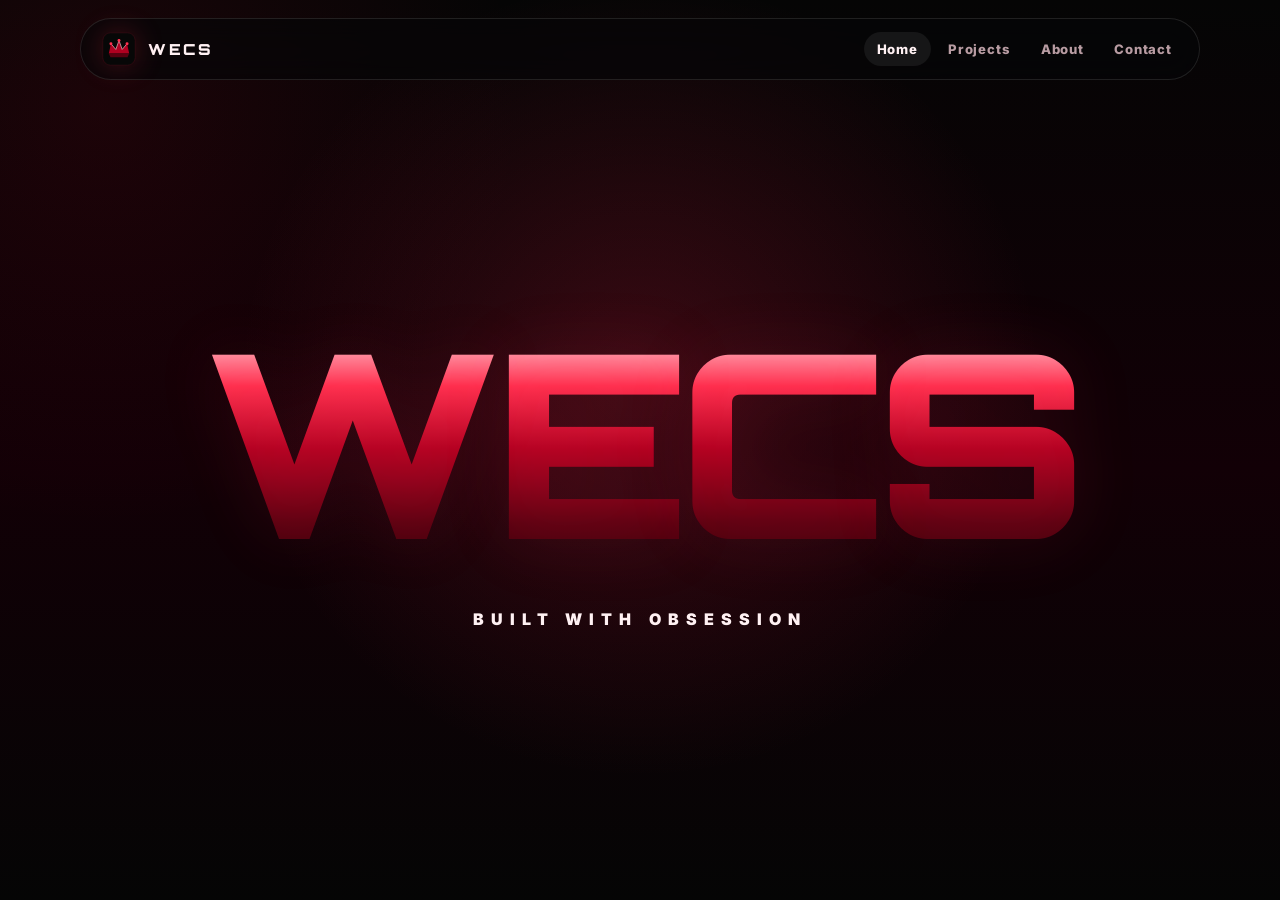
==== index.html @ 84464fcb "Set hero slogan and bust CSS cache" ====
<!doctype html>
<html lang="en">
<head>
  <meta charset="utf-8" />
  <meta name="viewport" content="width=device-width, initial-scale=1" />
  <meta name="description" content="WECS Engineering portfolio." />
  <meta name="theme-color" content="#050505" />
  <title>WECS Engineering</title>
  <link rel="icon" href="assets/wecs-crown.svg" type="image/svg+xml" />
  <link rel="preconnect" href="https://fonts.googleapis.com">
  <link rel="preconnect" href="https://fonts.gstatic.com" crossorigin>
  <link href="https://fonts.googleapis.com/css2?family=Orbitron:wght@700;900&family=Inter:wght@400;500;700;800;900&display=swap" rel="stylesheet">
  <link rel="stylesheet" href="styles.css?v=11" />
</head>
<body class="home-body">
  <div class="background-grid" aria-hidden="true"></div>
  <div class="background-orbit" aria-hidden="true"></div>
  <div class="noise" aria-hidden="true"></div>

  <header class="site-header" data-header>
    <a class="brand" href="index.html" aria-label="WECS home">
      <svg class="brand-mark" viewBox="0 0 160 160" aria-hidden="true" focusable="false">
        <rect x="4" y="4" width="152" height="152" rx="36" />
        <path class="crown-main" d="M32 101L42 55L65 82L80 40L95 82L118 55L128 101H32Z" />
        <path class="crown-base" d="M32 101H128L120 119H40L32 101Z" />
        <path class="crown-line" d="M42 55L65 82L80 40L95 82L118 55" />
        <circle class="crown-dot" cx="42" cy="55" r="7" />
        <circle class="crown-dot" cx="80" cy="40" r="7" />
        <circle class="crown-dot" cx="118" cy="55" r="7" />
      </svg>
      <span>WECS</span>
    </a>
    <nav class="nav" aria-label="Main navigation">
      <a class="active" href="index.html">Home</a>
      <a href="projects.html">Projects</a>
      <a href="about.html">About</a>
      <a href="contact.html">Contact</a>
    </nav>
  </header>

  <main class="home-main">
    <section class="hero-only" aria-label="WECS hero">
      <div class="hero-core">
        <h1 class="wecs-title">WECS</h1>
        <p class="hero-slogan">BUILT WITH OBSESSION</p>
      </div>
    </section>
  </main>

  <script src="script.js?v=10"></script>
</body>
</html>
---- styles.css ----
:root {
  --bg: #050505;
  --panel: rgba(17, 17, 19, 0.78);
  --panel-strong: rgba(23, 23, 25, 0.94);
  --line: rgba(255, 48, 79, 0.28);
  --line-soft: rgba(255, 255, 255, 0.105);
  --red: #b00020;
  --red-hot: #ff304f;
  --red-dark: #5a0010;
  --text: #fff1f3;
  --muted: #b89ca2;
  --dim: #7f6168;
  --shadow: 0 24px 90px rgba(0, 0, 0, 0.48);
  --radius: 28px;
}

* { box-sizing: border-box; }

html {
  scroll-behavior: smooth;
  background: var(--bg);
}

body {
  margin: 0;
  min-height: 100svh;
  color: var(--text);
  font-family: "Inter", ui-sans-serif, system-ui, -apple-system, BlinkMacSystemFont, "Segoe UI", sans-serif;
  background:
    radial-gradient(circle at 50% 42%, rgba(255, 48, 79, 0.18), transparent 25rem),
    radial-gradient(circle at 8% 12%, rgba(176, 0, 32, 0.12), transparent 26rem),
    linear-gradient(180deg, #050505 0%, #120006 52%, #050505 100%);
  overflow-x: hidden;
}

.home-body {
  height: 100svh;
  overflow: hidden;
}

.background-grid,
.background-orbit,
.noise {
  position: fixed;
  inset: 0;
  pointer-events: none;
}

.background-grid {
  z-index: -4;
  background-image:
    linear-gradient(rgba(255,48,79,0.035) 1px, transparent 1px),
    linear-gradient(90deg, rgba(255,48,79,0.035) 1px, transparent 1px);
  background-size: 76px 76px;
  mask-image: radial-gradient(circle at center, black 0%, transparent 78%);
  opacity: 0.34;
}

.background-orbit { z-index: -3; }

.background-orbit::before,
.background-orbit::after {
  content: "";
  position: absolute;
  left: 50%;
  top: 54%;
  transform: translate(-50%, -50%);
  border-radius: 50%;
}

.background-orbit::before {
  width: min(78vw, 820px);
  aspect-ratio: 1;
  border: 1px solid rgba(255, 48, 79, 0.16);
  box-shadow: inset 0 0 80px rgba(255, 48, 79, 0.04);
}

.background-orbit::after {
  width: min(50vw, 520px);
  aspect-ratio: 1;
  border: 1px solid rgba(255,255,255,0.052);
}

.noise {
  opacity: 0.035;
  z-index: -1;
  background-image: url("data:image/svg+xml,%3Csvg viewBox='0 0 240 240' xmlns='http://www.w3.org/2000/svg'%3E%3Cfilter id='n'%3E%3CfeTurbulence type='fractalNoise' baseFrequency='.85' numOctaves='4' stitchTiles='stitch'/%3E%3C/filter%3E%3Crect width='100%25' height='100%25' filter='url(%23n)' opacity='.55'/%3E%3C/svg%3E");
}

.site-header {
  position: fixed;
  top: 18px;
  left: 50%;
  transform: translateX(-50%);
  width: min(1120px, calc(100% - 28px));
  min-height: 62px;
  display: flex;
  justify-content: space-between;
  align-items: center;
  gap: 18px;
  padding: 10px 14px;
  border: 1px solid var(--line-soft);
  background: rgba(7, 7, 8, 0.70);
  backdrop-filter: blur(18px);
  border-radius: 999px;
  z-index: 20;
  transition: border-color 220ms ease, background 220ms ease;
}

.site-header.scrolled {
  background: rgba(7, 7, 8, 0.94);
  border-color: var(--line);
}

.brand {
  min-width: max-content;
  display: inline-flex;
  align-items: center;
  gap: 12px;
  padding-left: 7px;
  color: var(--text);
  text-decoration: none;
  font-family: "Orbitron", sans-serif;
  font-size: 0.95rem;
  font-weight: 900;
  letter-spacing: 0.18em;
}

.brand-mark {
  width: 34px;
  height: 34px;
  overflow: visible;
  filter: drop-shadow(0 0 14px rgba(255, 48, 79, 0.24));
}

.brand-mark rect { fill: #070707; stroke: rgba(255, 48, 79, 0.25); stroke-width: 2; }
.brand-mark .crown-main { fill: var(--red); }
.brand-mark .crown-base { fill: var(--red-dark); }
.brand-mark .crown-line { fill: none; stroke: #ffd0d8; stroke-width: 4; stroke-linejoin: round; opacity: 0.72; }
.brand-mark .crown-dot { fill: var(--red-hot); }

.nav {
  display: flex;
  align-items: center;
  justify-content: flex-end;
  gap: 4px;
}

.nav a {
  color: var(--muted);
  text-decoration: none;
  font-size: 0.82rem;
  font-weight: 800;
  letter-spacing: 0.065em;
  padding: 9px 13px;
  border-radius: 999px;
  transition: color 180ms ease, background 180ms ease;
}

.nav a:hover,
.nav a.active {
  color: var(--text);
  background: rgba(255,255,255,0.065);
}

.home-main,
.hero-only {
  height: 100svh;
}

.hero-only {
  display: grid;
  place-items: center;
  position: relative;
  padding: 98px 32px 46px;
}

.hero-core {
  position: relative;
  z-index: 2;
  width: min(1180px, 100%);
  text-align: center;
}

.wecs-title {
  display: block;
  margin: 0 auto;
  width: max-content;
  max-width: 100%;
  padding: 0 0.08em 0.11em;
  overflow: visible;
  font-family: "Orbitron", sans-serif;
  font-size: clamp(6.6rem, 20vw, 17.5rem);
  line-height: 0.92;
  letter-spacing: -0.045em;
  text-transform: uppercase;
  font-weight: 900;
  background: linear-gradient(180deg, #ffe8ec 0%, var(--red-hot) 24%, var(--red) 48%, var(--red-dark) 76%, #2d0008 100%);
  -webkit-background-clip: text;
  background-clip: text;
  color: transparent;
  text-shadow: 0 0 70px rgba(255, 48, 79, 0.12);
}

.hero-slogan {
  margin: clamp(1rem, 1.8vw, 1.55rem) 0 0;
  color: var(--text);
  font-size: clamp(0.86rem, 1.25vw, 1.08rem);
  font-weight: 950;
  letter-spacing: clamp(0.18em, 0.78vw, 0.44em);
  text-transform: uppercase;
}

.section-pad {
  width: min(1120px, calc(100% - 32px));
  margin: 0 auto;
  padding: 110px 0;
}

.page-hero {
  min-height: 58svh;
  display: flex;
  flex-direction: column;
  justify-content: flex-end;
  padding-top: 160px;
}

.compact-page { padding-bottom: 64px; }

.eyebrow {
  margin: 0 0 16px;
  color: var(--red-hot);
  font-size: 0.76rem;
  font-weight: 950;
  letter-spacing: 0.22em;
  text-transform: uppercase;
}

h1, h2, h3, p { margin-top: 0; }

.page-title,
.projects-main-title,
.stacked-slogan span,
.project-body h2,
.info-card h2,
.contact-card h2,
.detail-card h2 {
  font-family: "Orbitron", sans-serif;
  font-weight: 900;
}

.page-title {
  margin: 0 0 20px;
  font-size: clamp(4.8rem, 14vw, 11rem);
  line-height: 0.86;
  letter-spacing: -0.07em;
  text-transform: uppercase;
  color: var(--text);
}

.page-intro {
  width: min(720px, 100%);
  color: var(--muted);
  font-size: clamp(1.05rem, 1.55vw, 1.22rem);
  line-height: 1.72;
}

.projects-page-main { width: 100%; overflow: hidden; }

.projects-title-screen,
.projects-card-screen {
  min-height: 100svh;
  width: min(1120px, calc(100% - 32px));
  margin: 0 auto;
  display: grid;
  place-items: center;
  padding: 96px 0 54px;
}

.projects-main-title {
  margin: 0;
  text-align: center;
  font-size: clamp(5.6rem, 17vw, 14rem);
  line-height: 0.84;
  letter-spacing: -0.075em;
  text-transform: uppercase;
  color: var(--text);
  text-shadow: 0 0 70px rgba(255, 48, 79, 0.075);
}

.projects-slogan-screen {
  min-height: 122svh;
  width: min(1280px, calc(100% - 36px));
  margin: 0 auto;
  display: grid;
  place-items: center;
  padding: clamp(120px, 16vh, 180px) 0;
  overflow: visible;
}

.stacked-slogan {
  width: fit-content;
  max-width: 100%;
  margin-inline: auto;
  display: flex;
  flex-direction: column;
  align-items: flex-start;
  gap: clamp(0.2rem, 0.9vw, 1.05rem);
  text-align: left;
  overflow: visible;
}

.stacked-slogan span {
  display: block;
  white-space: nowrap;
  overflow: visible;
  padding: 0.035em 0.08em 0.075em 0.035em;
  font-size: clamp(5.4rem, 15.7vw, 13.3rem);
  line-height: 0.9;
  letter-spacing: -0.065em;
  text-transform: uppercase;
  background: linear-gradient(180deg, #ffe8ec 0%, var(--red-hot) 28%, var(--red) 54%, var(--red-dark) 100%);
  -webkit-background-clip: text;
  background-clip: text;
  color: transparent;
  filter: drop-shadow(0 0 44px rgba(255, 48, 79, 0.10));
}

.project-grid { display: grid; gap: 18px; }
.single-project-grid { grid-template-columns: minmax(280px, 620px); }
.centered-project-grid { width: min(620px, 100%); margin-inline: auto; }
.project-link { display: block; color: inherit; text-decoration: none; }

.project-card,
.info-card,
.contact-card,
.detail-card,
.spec-card {
  border: 1px solid var(--line-soft);
  background: var(--panel);
  backdrop-filter: blur(18px);
  box-shadow: var(--shadow);
  border-radius: var(--radius);
}

.project-card {
  overflow: hidden;
  transition: transform 220ms ease, border-color 220ms ease, background 220ms ease;
}

.project-card:hover {
  transform: translateY(-6px);
  border-color: var(--line);
  background: var(--panel-strong);
}

.project-image-wrap,
.detail-hero-image {
  min-height: 285px;
  position: relative;
  overflow: hidden;
  background:
    radial-gradient(circle at 50% 45%, rgba(255, 48, 79, 0.21), transparent 38%),
    linear-gradient(135deg, rgba(255,255,255,0.08), transparent 46%),
    rgba(255,255,255,0.025);
}

.project-image-wrap::after,
.detail-hero-image::after {
  content: "";
  position: absolute;
  inset: 0;
  background: linear-gradient(180deg, rgba(0,0,0,0.08) 0%, rgba(0,0,0,0.18) 52%, rgba(0,0,0,0.72) 100%);
  pointer-events: none;
}

.hexapod-visual {
  position: absolute;
  inset: 0;
}

.hexapod-visual span {
  position: absolute;
  display: block;
  background: var(--red-hot);
  box-shadow: 0 0 34px rgba(255, 48, 79, 0.18);
}

.hexapod-visual span:nth-child(1) { width: 112px; height: 18px; left: 50%; top: 50%; transform: translate(-50%, -50%); border-radius: 99px; }
.hexapod-visual span:nth-child(2) { width: 220px; height: 3px; left: 50%; top: 50%; transform: translate(-50%, -50%) rotate(28deg); }
.hexapod-visual span:nth-child(3) { width: 220px; height: 3px; left: 50%; top: 50%; transform: translate(-50%, -50%) rotate(-28deg); }
.hexapod-visual span:nth-child(4) { width: 190px; height: 3px; left: 50%; top: 50%; transform: translate(-50%, -50%) rotate(63deg); }
.hexapod-visual span:nth-child(5) { width: 190px; height: 3px; left: 50%; top: 50%; transform: translate(-50%, -50%) rotate(-63deg); }

.project-body { padding: 26px; }
.project-kicker { color: var(--red-hot); font-size: 0.72rem; font-weight: 950; letter-spacing: 0.15em; text-transform: uppercase; }
.project-body h2 { margin-bottom: 12px; font-size: 1.58rem; letter-spacing: -0.03em; }
.project-body p { color: var(--muted); line-height: 1.66; }
.tags { display: flex; flex-wrap: wrap; gap: 8px; margin-top: 22px; }
.tags span { color: var(--text); font-size: 0.7rem; font-weight: 850; letter-spacing: 0.06em; text-transform: uppercase; border: 1px solid var(--line-soft); background: rgba(255,255,255,0.045); border-radius: 999px; padding: 7px 10px; }

.split-section,
.detail-grid {
  display: grid;
  grid-template-columns: repeat(2, 1fr);
  gap: 18px;
  padding-top: 34px;
}

.info-card,
.contact-card,
.detail-card,
.spec-card { padding: clamp(26px, 4vw, 52px); }
.info-card h2,
.contact-card h2 { margin-bottom: 16px; font-size: clamp(2.2rem, 4.1vw, 4.2rem); line-height: 0.98; letter-spacing: -0.055em; }
.info-card p,
.contact-card p,
.detail-card p,
.spec-card p { color: var(--muted); line-height: 1.72; }
.contact-card { width: min(760px, 100%); }

.contact-actions { display: flex; flex-wrap: wrap; gap: 12px; margin-top: 34px; }
.button { display: inline-flex; align-items: center; justify-content: center; min-height: 46px; padding: 0 20px; border-radius: 999px; text-decoration: none; font-size: 0.86rem; font-weight: 950; letter-spacing: 0.06em; text-transform: uppercase; transition: transform 180ms ease, border-color 180ms ease, background 180ms ease; }
.button:hover { transform: translateY(-2px); }
.button.primary { color: #080705; background: linear-gradient(135deg, var(--red), var(--red-hot) 52%, var(--red-dark)); box-shadow: 0 14px 50px rgba(255, 48, 79, 0.16); }
.button.secondary { color: var(--text); border: 1px solid var(--line); background: rgba(255,255,255,0.04); }

.detail-hero { min-height: 78svh; padding-top: 154px; display: grid; grid-template-columns: 0.82fr 1.18fr; align-items: center; gap: clamp(28px, 5vw, 72px); }
.detail-title { font-size: clamp(4.2rem, 10.5vw, 9.8rem); }
.detail-hero-image { min-height: 420px; }
.detail-card h2 { margin-bottom: 14px; font-size: clamp(1.8rem, 3.2vw, 3.05rem); line-height: 1.02; letter-spacing: -0.055em; }
.spec-list { list-style: none; margin: 0; padding: 0; }
.spec-list li { display: flex; justify-content: space-between; gap: 20px; padding: 18px 0; border-bottom: 1px solid var(--line-soft); }
.spec-list li:last-child { border-bottom: 0; padding-bottom: 0; }
.spec-list span { color: var(--dim); font-size: 0.84rem; font-weight: 850; letter-spacing: 0.08em; text-transform: uppercase; }
.spec-list strong { color: var(--text); text-align: right; font-size: 0.98rem; }

.footer { width: min(1120px, calc(100% - 32px)); margin: 0 auto; padding: 28px 0 36px; display: flex; justify-content: space-between; gap: 18px; color: var(--dim); border-top: 1px solid var(--line-soft); font-size: 0.86rem; }

.reveal { opacity: 0; transform: translateY(18px); transition: opacity 620ms ease, transform 620ms ease; }
.reveal.visible { opacity: 1; transform: translateY(0); }
.delay-1 { transition-delay: 90ms; }
.delay-2 { transition-delay: 180ms; }
.delay-0 { transition-delay: 0ms; }
.reveal-rise { opacity: 0; transform: translateY(54px) scale(0.975); transition: opacity 780ms ease, transform 780ms cubic-bezier(.2,.75,.12,1); }
.reveal-rise.visible { opacity: 1; transform: translateY(0) scale(1); }
.reveal-word { opacity: 0; transform: translate3d(-5vw, 86px, 0) scale(0.97); transition: opacity 900ms ease, transform 980ms cubic-bezier(.16,.82,.18,1); }
.reveal-word.visible { opacity: 1; transform: translate3d(0, 0, 0) scale(1); }
.reveal-card { opacity: 0; transform: translateY(96px) scale(0.94); transition: opacity 820ms ease, transform 900ms cubic-bezier(.16,.82,.18,1), border-color 220ms ease, background 220ms ease; }
.reveal-card.visible { opacity: 1; transform: translateY(0) scale(1); }

@media (max-width: 860px) {
  .site-header { top: 12px; width: calc(100% - 20px); border-radius: 24px; align-items: flex-start; flex-direction: column; padding: 12px; }
  .nav { width: 100%; justify-content: space-between; overflow-x: auto; padding-bottom: 2px; }
  .nav a { padding: 8px 10px; font-size: 0.76rem; }
  .wecs-title { font-size: clamp(5.8rem, 25vw, 11rem); letter-spacing: -0.04em; }
  .hero-slogan { letter-spacing: 0.22em; }
  .split-section, .detail-hero, .detail-grid { grid-template-columns: 1fr; }
  .detail-hero { padding-top: 188px; min-height: auto; }
  .projects-title-screen { padding-top: 148px; }
  .projects-main-title { font-size: clamp(4.7rem, 24vw, 9.2rem); }
  .projects-slogan-screen { width: min(100% - 26px, 1120px); min-height: 112svh; }
  .stacked-slogan span { font-size: clamp(4.2rem, 20vw, 8.8rem); line-height: 0.92; letter-spacing: -0.055em; }
  .footer { flex-direction: column; }
}

@media (max-width: 520px) {
  .brand { font-size: 0.8rem; letter-spacing: 0.13em; }
  .brand-mark { width: 29px; height: 29px; }
  .wecs-title { font-size: clamp(4.4rem, 25vw, 7.8rem); padding-inline: 0.04em; }
  .hero-slogan { font-size: 0.72rem; letter-spacing: 0.15em; }
  .hero-only { padding-inline: 14px; }
  .section-pad { width: min(100% - 24px, 1120px); padding: 86px 0; }
  .page-hero { padding-top: 178px; }
  .page-title { font-size: clamp(4.0rem, 23vw, 6.6rem); }
  .projects-title-screen, .projects-slogan-screen, .projects-card-screen { width: min(100% - 24px, 1120px); }
  .projects-main-title { font-size: clamp(3.75rem, 22vw, 6.4rem); letter-spacing: -0.065em; }
  .stacked-slogan span { font-size: clamp(3.25rem, 18.2vw, 5.7rem); line-height: 0.94; letter-spacing: -0.045em; }
  .project-image-wrap { min-height: 230px; }
  .spec-list li { align-items: flex-start; flex-direction: column; gap: 8px; }
  .spec-list strong { text-align: left; }
}
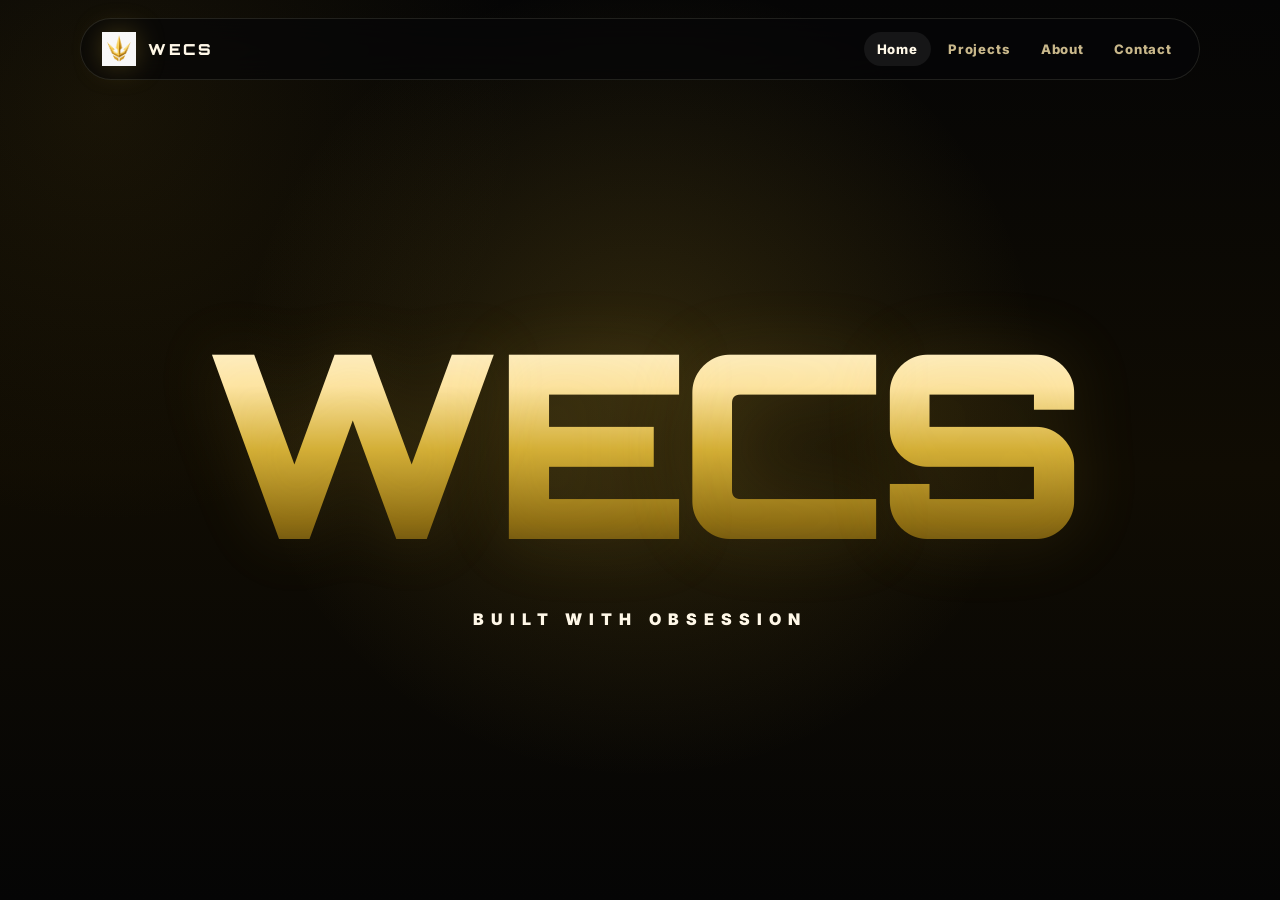
==== commit 18ee150e: "Replace header logo on home page" ====
--- a/index.html
+++ b/index.html
@@ -6,11 +6,11 @@
   <meta name="description" content="WECS Engineering portfolio." />
   <meta name="theme-color" content="#050505" />
   <title>WECS Engineering</title>
-  <link rel="icon" href="assets/wecs-crown.svg" type="image/svg+xml" />
+  <link rel="icon" href="assets/ChatGPT%20Image%2018.%20Juni%202026%2C%2018_48_05.png" type="image/png" />
   <link rel="preconnect" href="https://fonts.googleapis.com">
   <link rel="preconnect" href="https://fonts.gstatic.com" crossorigin>
   <link href="https://fonts.googleapis.com/css2?family=Orbitron:wght@700;900&family=Inter:wght@400;500;700;800;900&display=swap" rel="stylesheet">
-  <link rel="stylesheet" href="styles.css?v=11" />
+  <link rel="stylesheet" href="styles.css?v=12" />
 </head>
 <body class="home-body">
   <div class="background-grid" aria-hidden="true"></div>
@@ -19,15 +19,7 @@
 
   <header class="site-header" data-header>
     <a class="brand" href="index.html" aria-label="WECS home">
-      <svg class="brand-mark" viewBox="0 0 160 160" aria-hidden="true" focusable="false">
-        <rect x="4" y="4" width="152" height="152" rx="36" />
-        <path class="crown-main" d="M32 101L42 55L65 82L80 40L95 82L118 55L128 101H32Z" />
-        <path class="crown-base" d="M32 101H128L120 119H40L32 101Z" />
-        <path class="crown-line" d="M42 55L65 82L80 40L95 82L118 55" />
-        <circle class="crown-dot" cx="42" cy="55" r="7" />
-        <circle class="crown-dot" cx="80" cy="40" r="7" />
-        <circle class="crown-dot" cx="118" cy="55" r="7" />
-      </svg>
+      <img class="brand-mark" src="assets/ChatGPT%20Image%2018.%20Juni%202026%2C%2018_48_05.png" alt="WECS logo" />
       <span>WECS</span>
     </a>
     <nav class="nav" aria-label="Main navigation">
--- a/styles.css
+++ b/styles.css
@@ -2,14 +2,18 @@
   --bg: #050505;
   --panel: rgba(17, 17, 19, 0.78);
   --panel-strong: rgba(23, 23, 25, 0.94);
-  --line: rgba(255, 48, 79, 0.28);
-  --line-soft: rgba(255, 255, 255, 0.105);
-  --red: #b00020;
-  --red-hot: #ff304f;
-  --red-dark: #5a0010;
-  --text: #fff1f3;
-  --muted: #b89ca2;
-  --dim: #7f6168;
+  --line: rgba(212, 175, 55, 0.30);
+  --line-soft: rgba(255, 248, 220, 0.105);
+  --red: #d4af37;
+  --red-hot: #ffe7a8;
+  --red-dark: #8a6a12;
+  --gold: #d4af37;
+  --gold-light: #f3d77a;
+  --gold-hot: #ffe7a8;
+  --gold-dark: #8a6a12;
+  --text: #fff8e8;
+  --muted: #c9b88b;
+  --dim: #8d7b52;
   --shadow: 0 24px 90px rgba(0, 0, 0, 0.48);
   --radius: 28px;
 }
@@ -27,9 +31,9 @@
   color: var(--text);
   font-family: "Inter", ui-sans-serif, system-ui, -apple-system, BlinkMacSystemFont, "Segoe UI", sans-serif;
   background:
-    radial-gradient(circle at 50% 42%, rgba(255, 48, 79, 0.18), transparent 25rem),
-    radial-gradient(circle at 8% 12%, rgba(176, 0, 32, 0.12), transparent 26rem),
-    linear-gradient(180deg, #050505 0%, #120006 52%, #050505 100%);
+    radial-gradient(circle at 50% 42%, rgba(212, 175, 55, 0.17), transparent 25rem),
+    radial-gradient(circle at 8% 12%, rgba(138, 106, 18, 0.13), transparent 26rem),
+    linear-gradient(180deg, #050505 0%, #100c03 52%, #050505 100%);
   overflow-x: hidden;
 }
 
@@ -49,8 +53,8 @@
 .background-grid {
   z-index: -4;
   background-image:
-    linear-gradient(rgba(255,48,79,0.035) 1px, transparent 1px),
-    linear-gradient(90deg, rgba(255,48,79,0.035) 1px, transparent 1px);
+    linear-gradient(rgba(212, 175, 55, 0.038) 1px, transparent 1px),
+    linear-gradient(90deg, rgba(212, 175, 55, 0.038) 1px, transparent 1px);
   background-size: 76px 76px;
   mask-image: radial-gradient(circle at center, black 0%, transparent 78%);
   opacity: 0.34;
@@ -71,14 +75,14 @@
 .background-orbit::before {
   width: min(78vw, 820px);
   aspect-ratio: 1;
-  border: 1px solid rgba(255, 48, 79, 0.16);
-  box-shadow: inset 0 0 80px rgba(255, 48, 79, 0.04);
+  border: 1px solid rgba(212, 175, 55, 0.16);
+  box-shadow: inset 0 0 80px rgba(212, 175, 55, 0.055);
 }
 
 .background-orbit::after {
   width: min(50vw, 520px);
   aspect-ratio: 1;
-  border: 1px solid rgba(255,255,255,0.052);
+  border: 1px solid rgba(255, 255, 255, 0.052);
 }
 
 .noise {
@@ -130,14 +134,14 @@
   width: 34px;
   height: 34px;
   overflow: visible;
-  filter: drop-shadow(0 0 14px rgba(255, 48, 79, 0.24));
-}
-
-.brand-mark rect { fill: #070707; stroke: rgba(255, 48, 79, 0.25); stroke-width: 2; }
-.brand-mark .crown-main { fill: var(--red); }
-.brand-mark .crown-base { fill: var(--red-dark); }
-.brand-mark .crown-line { fill: none; stroke: #ffd0d8; stroke-width: 4; stroke-linejoin: round; opacity: 0.72; }
-.brand-mark .crown-dot { fill: var(--red-hot); }
+  filter: drop-shadow(0 0 14px rgba(212, 175, 55, 0.28));
+}
+
+.brand-mark rect { fill: #070707; stroke: rgba(212, 175, 55, 0.28); stroke-width: 2; }
+.brand-mark .crown-main { fill: var(--gold); }
+.brand-mark .crown-base { fill: var(--gold-dark); }
+.brand-mark .crown-line { fill: none; stroke: #fff2c8; stroke-width: 4; stroke-linejoin: round; opacity: 0.76; }
+.brand-mark .crown-dot { fill: var(--gold-hot); }
 
 .nav {
   display: flex;
@@ -160,7 +164,7 @@
 .nav a:hover,
 .nav a.active {
   color: var(--text);
-  background: rgba(255,255,255,0.065);
+  background: rgba(255, 255, 255, 0.065);
 }
 
 .home-main,
@@ -195,11 +199,11 @@
   letter-spacing: -0.045em;
   text-transform: uppercase;
   font-weight: 900;
-  background: linear-gradient(180deg, #ffe8ec 0%, var(--red-hot) 24%, var(--red) 48%, var(--red-dark) 76%, #2d0008 100%);
+  background: linear-gradient(180deg, #fff7dc 0%, var(--gold-hot) 24%, var(--gold) 48%, var(--gold-dark) 76%, #3c2d08 100%);
   -webkit-background-clip: text;
   background-clip: text;
   color: transparent;
-  text-shadow: 0 0 70px rgba(255, 48, 79, 0.12);
+  text-shadow: 0 0 70px rgba(212, 175, 55, 0.14);
 }
 
 .hero-slogan {
@@ -229,7 +233,7 @@
 
 .eyebrow {
   margin: 0 0 16px;
-  color: var(--red-hot);
+  color: var(--gold-hot);
   font-size: 0.76rem;
   font-weight: 950;
   letter-spacing: 0.22em;
@@ -285,7 +289,7 @@
   letter-spacing: -0.075em;
   text-transform: uppercase;
   color: var(--text);
-  text-shadow: 0 0 70px rgba(255, 48, 79, 0.075);
+  text-shadow: 0 0 70px rgba(212, 175, 55, 0.085);
 }
 
 .projects-slogan-screen {
@@ -319,11 +323,11 @@
   line-height: 0.9;
   letter-spacing: -0.065em;
   text-transform: uppercase;
-  background: linear-gradient(180deg, #ffe8ec 0%, var(--red-hot) 28%, var(--red) 54%, var(--red-dark) 100%);
+  background: linear-gradient(180deg, #fff7dc 0%, var(--gold-hot) 28%, var(--gold-light) 48%, var(--gold) 62%, var(--gold-dark) 100%);
   -webkit-background-clip: text;
   background-clip: text;
   color: transparent;
-  filter: drop-shadow(0 0 44px rgba(255, 48, 79, 0.10));
+  filter: drop-shadow(0 0 44px rgba(212, 175, 55, 0.13));
 }
 
 .project-grid { display: grid; gap: 18px; }
@@ -360,9 +364,17 @@
   position: relative;
   overflow: hidden;
   background:
-    radial-gradient(circle at 50% 45%, rgba(255, 48, 79, 0.21), transparent 38%),
+    radial-gradient(circle at 50% 45%, rgba(212, 175, 55, 0.20), transparent 38%),
     linear-gradient(135deg, rgba(255,255,255,0.08), transparent 46%),
     rgba(255,255,255,0.025);
+}
+
+.project-image {
+  width: 100%;
+  height: 100%;
+  min-height: 285px;
+  object-fit: cover;
+  display: block;
 }
 
 .project-image-wrap::after,
@@ -370,7 +382,7 @@
   content: "";
   position: absolute;
   inset: 0;
-  background: linear-gradient(180deg, rgba(0,0,0,0.08) 0%, rgba(0,0,0,0.18) 52%, rgba(0,0,0,0.72) 100%);
+  background: linear-gradient(180deg, rgba(0,0,0,0.04) 0%, rgba(0,0,0,0.10) 52%, rgba(0,0,0,0.45) 100%);
   pointer-events: none;
 }
 
@@ -382,8 +394,8 @@
 .hexapod-visual span {
   position: absolute;
   display: block;
-  background: var(--red-hot);
-  box-shadow: 0 0 34px rgba(255, 48, 79, 0.18);
+  background: var(--gold-hot);
+  box-shadow: 0 0 34px rgba(212, 175, 55, 0.18);
 }
 
 .hexapod-visual span:nth-child(1) { width: 112px; height: 18px; left: 50%; top: 50%; transform: translate(-50%, -50%); border-radius: 99px; }
@@ -393,7 +405,7 @@
 .hexapod-visual span:nth-child(5) { width: 190px; height: 3px; left: 50%; top: 50%; transform: translate(-50%, -50%) rotate(-63deg); }
 
 .project-body { padding: 26px; }
-.project-kicker { color: var(--red-hot); font-size: 0.72rem; font-weight: 950; letter-spacing: 0.15em; text-transform: uppercase; }
+.project-kicker { color: var(--gold-hot); font-size: 0.72rem; font-weight: 950; letter-spacing: 0.15em; text-transform: uppercase; }
 .project-body h2 { margin-bottom: 12px; font-size: 1.58rem; letter-spacing: -0.03em; }
 .project-body p { color: var(--muted); line-height: 1.66; }
 .tags { display: flex; flex-wrap: wrap; gap: 8px; margin-top: 22px; }
@@ -422,7 +434,7 @@
 .contact-actions { display: flex; flex-wrap: wrap; gap: 12px; margin-top: 34px; }
 .button { display: inline-flex; align-items: center; justify-content: center; min-height: 46px; padding: 0 20px; border-radius: 999px; text-decoration: none; font-size: 0.86rem; font-weight: 950; letter-spacing: 0.06em; text-transform: uppercase; transition: transform 180ms ease, border-color 180ms ease, background 180ms ease; }
 .button:hover { transform: translateY(-2px); }
-.button.primary { color: #080705; background: linear-gradient(135deg, var(--red), var(--red-hot) 52%, var(--red-dark)); box-shadow: 0 14px 50px rgba(255, 48, 79, 0.16); }
+.button.primary { color: #080705; background: linear-gradient(135deg, var(--gold-dark), var(--gold) 52%, var(--gold-hot)); box-shadow: 0 14px 50px rgba(212, 175, 55, 0.18); }
 .button.secondary { color: var(--text); border: 1px solid var(--line); background: rgba(255,255,255,0.04); }
 
 .detail-hero { min-height: 78svh; padding-top: 154px; display: grid; grid-template-columns: 0.82fr 1.18fr; align-items: center; gap: clamp(28px, 5vw, 72px); }
@@ -476,7 +488,7 @@
   .projects-title-screen, .projects-slogan-screen, .projects-card-screen { width: min(100% - 24px, 1120px); }
   .projects-main-title { font-size: clamp(3.75rem, 22vw, 6.4rem); letter-spacing: -0.065em; }
   .stacked-slogan span { font-size: clamp(3.25rem, 18.2vw, 5.7rem); line-height: 0.94; letter-spacing: -0.045em; }
-  .project-image-wrap { min-height: 230px; }
+  .project-image-wrap, .project-image { min-height: 230px; }
   .spec-list li { align-items: flex-start; flex-direction: column; gap: 8px; }
   .spec-list strong { text-align: left; }
 }
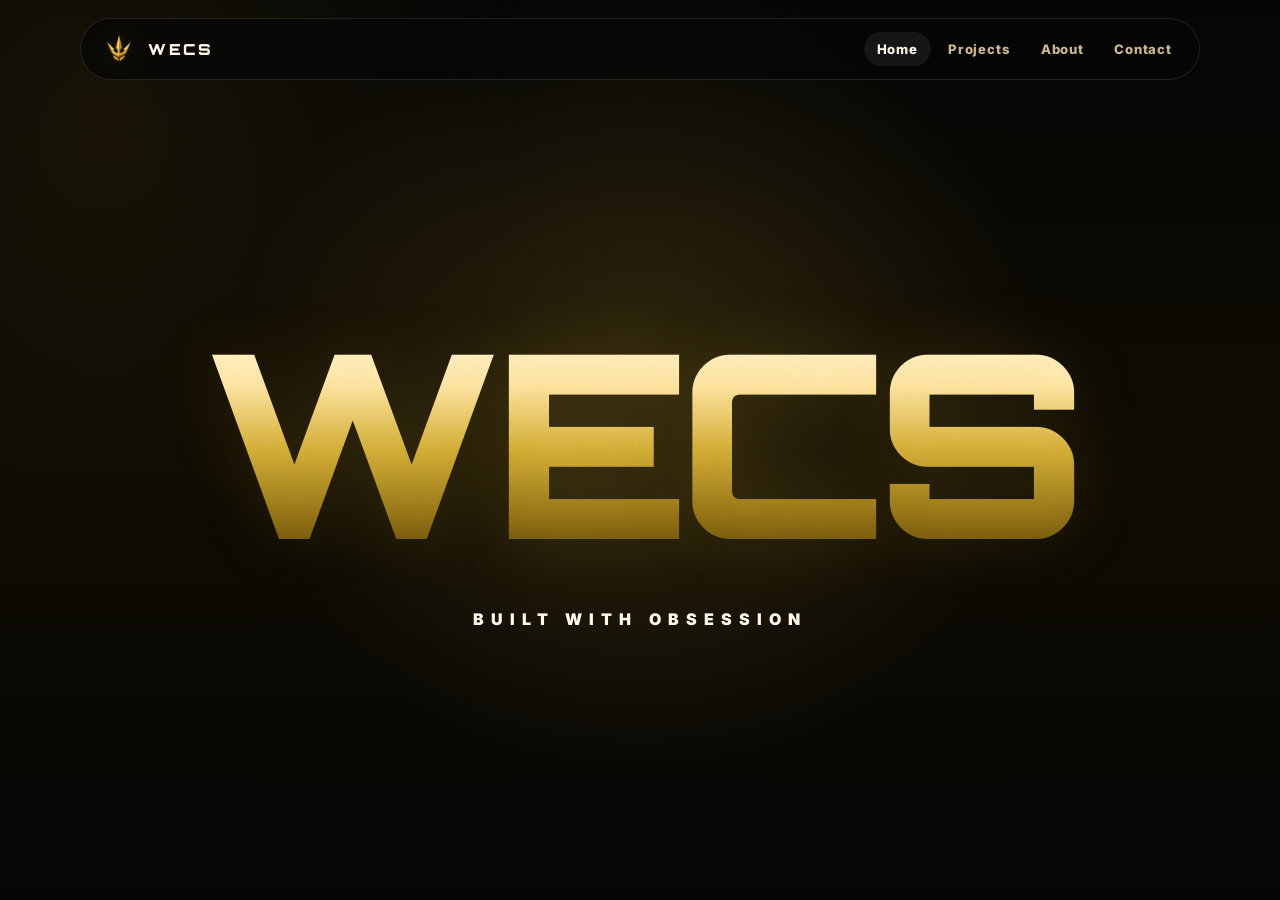
==== commit b32ec4b1: "Switch logo to Crown Logo V2 on home page" ====
--- a/index.html
+++ b/index.html
@@ -6,11 +6,11 @@
   <meta name="description" content="WECS Engineering portfolio." />
   <meta name="theme-color" content="#050505" />
   <title>WECS Engineering</title>
-  <link rel="icon" href="assets/ChatGPT%20Image%2018.%20Juni%202026%2C%2018_48_05.png" type="image/png" />
+  <link rel="icon" href="assets/Crown%20Logo%20V2.png" type="image/png" />
   <link rel="preconnect" href="https://fonts.googleapis.com">
   <link rel="preconnect" href="https://fonts.gstatic.com" crossorigin>
   <link href="https://fonts.googleapis.com/css2?family=Orbitron:wght@700;900&family=Inter:wght@400;500;700;800;900&display=swap" rel="stylesheet">
-  <link rel="stylesheet" href="styles.css?v=12" />
+  <link rel="stylesheet" href="styles.css?v=14" />
 </head>
 <body class="home-body">
   <div class="background-grid" aria-hidden="true"></div>
@@ -19,7 +19,7 @@
 
   <header class="site-header" data-header>
     <a class="brand" href="index.html" aria-label="WECS home">
-      <img class="brand-mark" src="assets/ChatGPT%20Image%2018.%20Juni%202026%2C%2018_48_05.png" alt="WECS logo" />
+      <img class="brand-mark" src="assets/Crown%20Logo%20V2.png" alt="WECS logo" />
       <span>WECS</span>
     </a>
     <nav class="nav" aria-label="Main navigation">
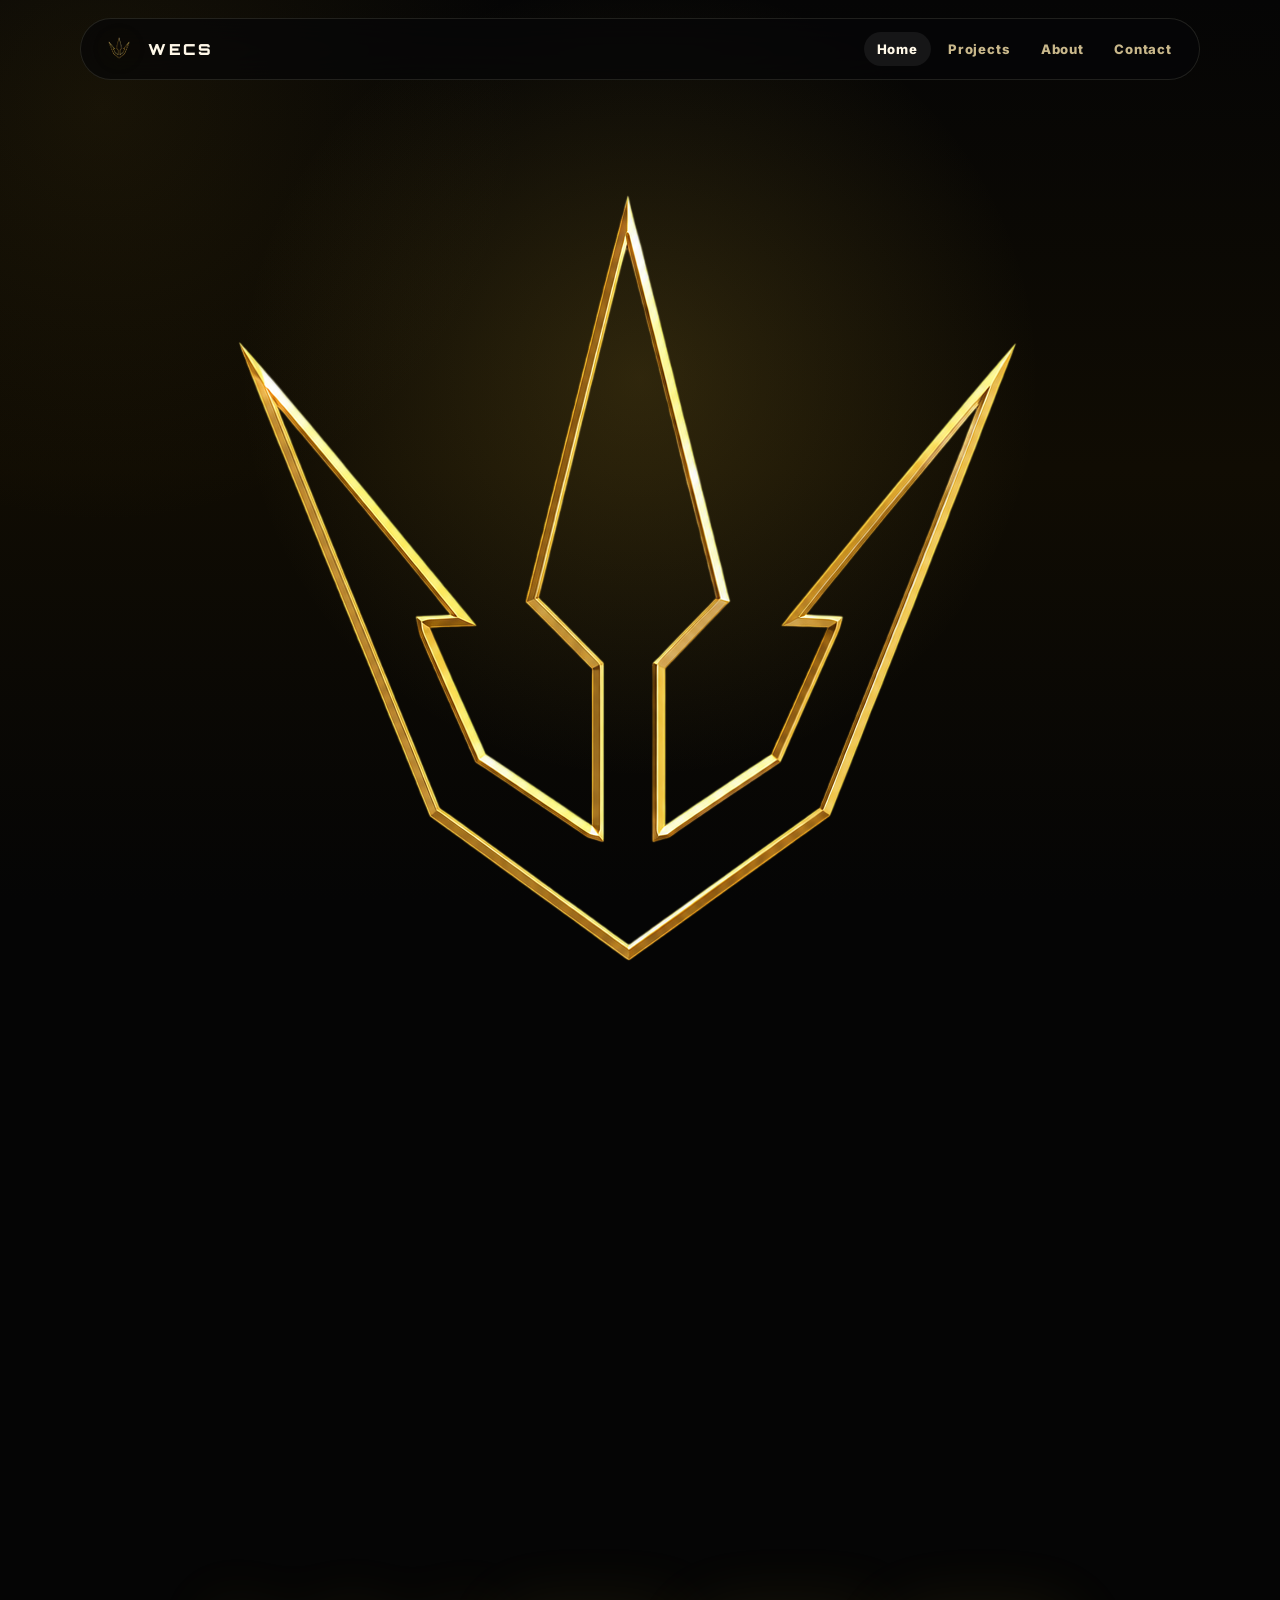
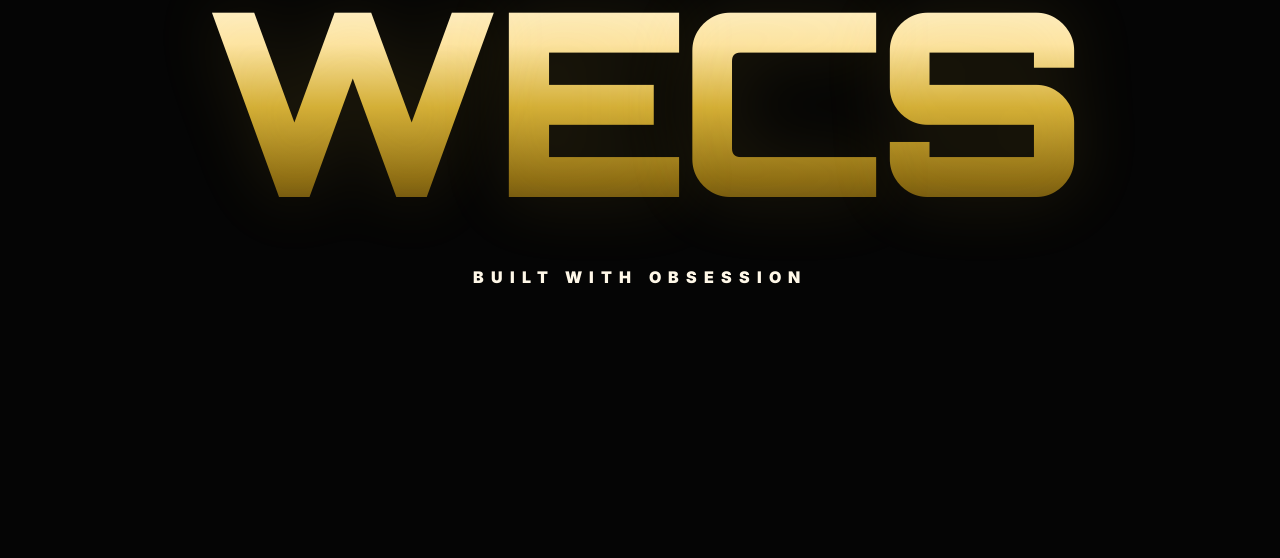
==== commit 37426808: "Use Crown Logo V4 and add hero intro splash" ====
--- a/index.html
+++ b/index.html
@@ -6,20 +6,24 @@
   <meta name="description" content="WECS Engineering portfolio." />
   <meta name="theme-color" content="#050505" />
   <title>WECS Engineering</title>
-  <link rel="icon" href="assets/Crown%20Logo%20V2.png" type="image/png" />
+  <link rel="icon" href="assets/Crown%20Logo%20V4.png" type="image/png" />
   <link rel="preconnect" href="https://fonts.googleapis.com">
   <link rel="preconnect" href="https://fonts.gstatic.com" crossorigin>
   <link href="https://fonts.googleapis.com/css2?family=Orbitron:wght@700;900&family=Inter:wght@400;500;700;800;900&display=swap" rel="stylesheet">
-  <link rel="stylesheet" href="styles.css?v=14" />
+  <link rel="stylesheet" href="styles.css?v=15" />
 </head>
 <body class="home-body">
+  <div class="intro-splash" aria-hidden="true">
+    <img src="assets/Crown%20Logo%20V4.png" alt="" class="intro-logo" />
+  </div>
+
   <div class="background-grid" aria-hidden="true"></div>
   <div class="background-orbit" aria-hidden="true"></div>
   <div class="noise" aria-hidden="true"></div>
 
   <header class="site-header" data-header>
     <a class="brand" href="index.html" aria-label="WECS home">
-      <img class="brand-mark" src="assets/Crown%20Logo%20V2.png" alt="WECS logo" />
+      <img class="brand-mark" src="assets/Crown%20Logo%20V4.png" alt="WECS logo" />
       <span>WECS</span>
     </a>
     <nav class="nav" aria-label="Main navigation">
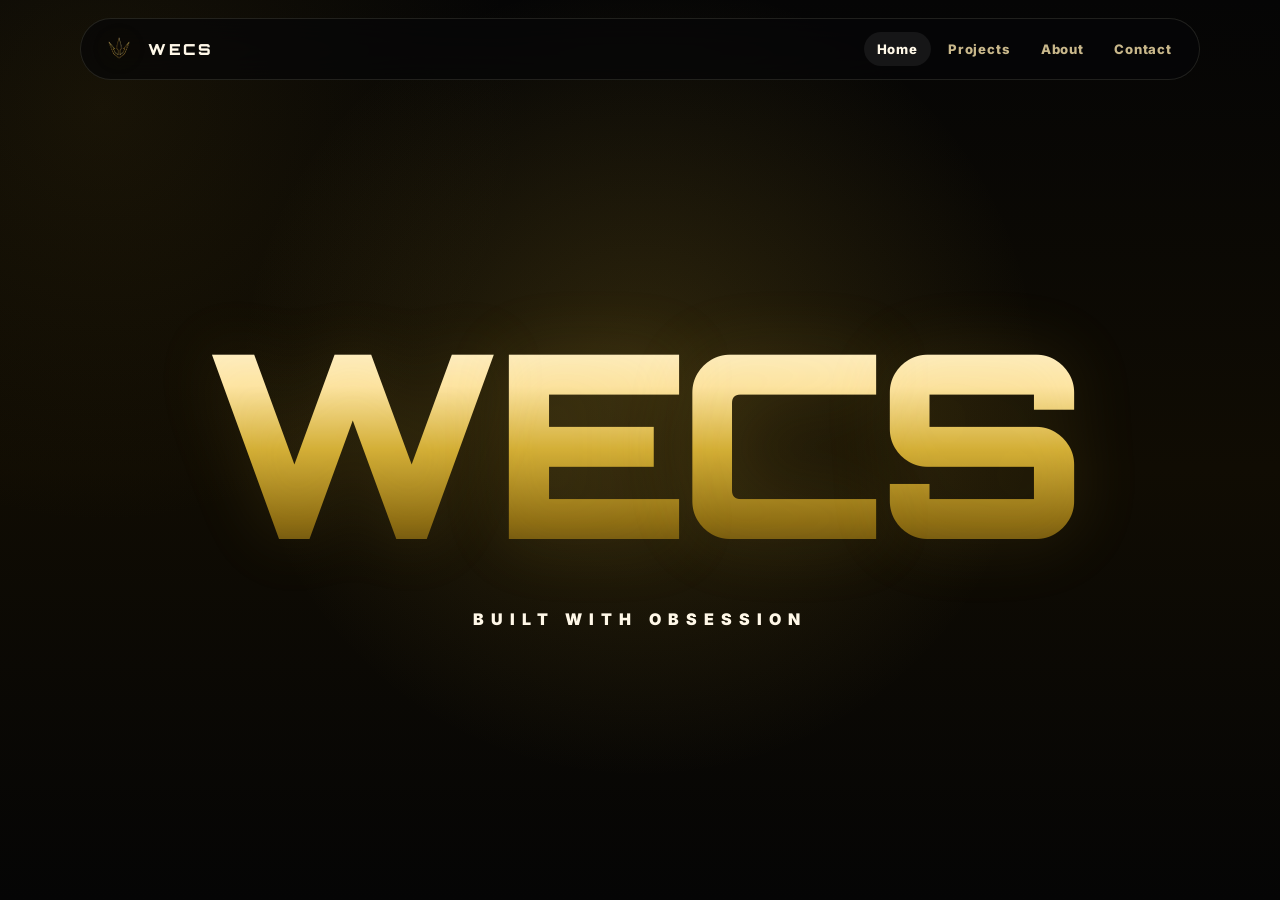
==== commit e950d3be: "Load intro CSS import on home page" ====
--- a/index.html
+++ b/index.html
@@ -10,7 +10,8 @@
   <link rel="preconnect" href="https://fonts.googleapis.com">
   <link rel="preconnect" href="https://fonts.gstatic.com" crossorigin>
   <link href="https://fonts.googleapis.com/css2?family=Orbitron:wght@700;900&family=Inter:wght@400;500;700;800;900&display=swap" rel="stylesheet">
-  <link rel="stylesheet" href="styles.css?v=15" />
+  <link rel="stylesheet" href="styles.css?v=16" />
+  <style>@import url('intro.css?v=1');</style>
 </head>
 <body class="home-body">
   <div class="intro-splash" aria-hidden="true">
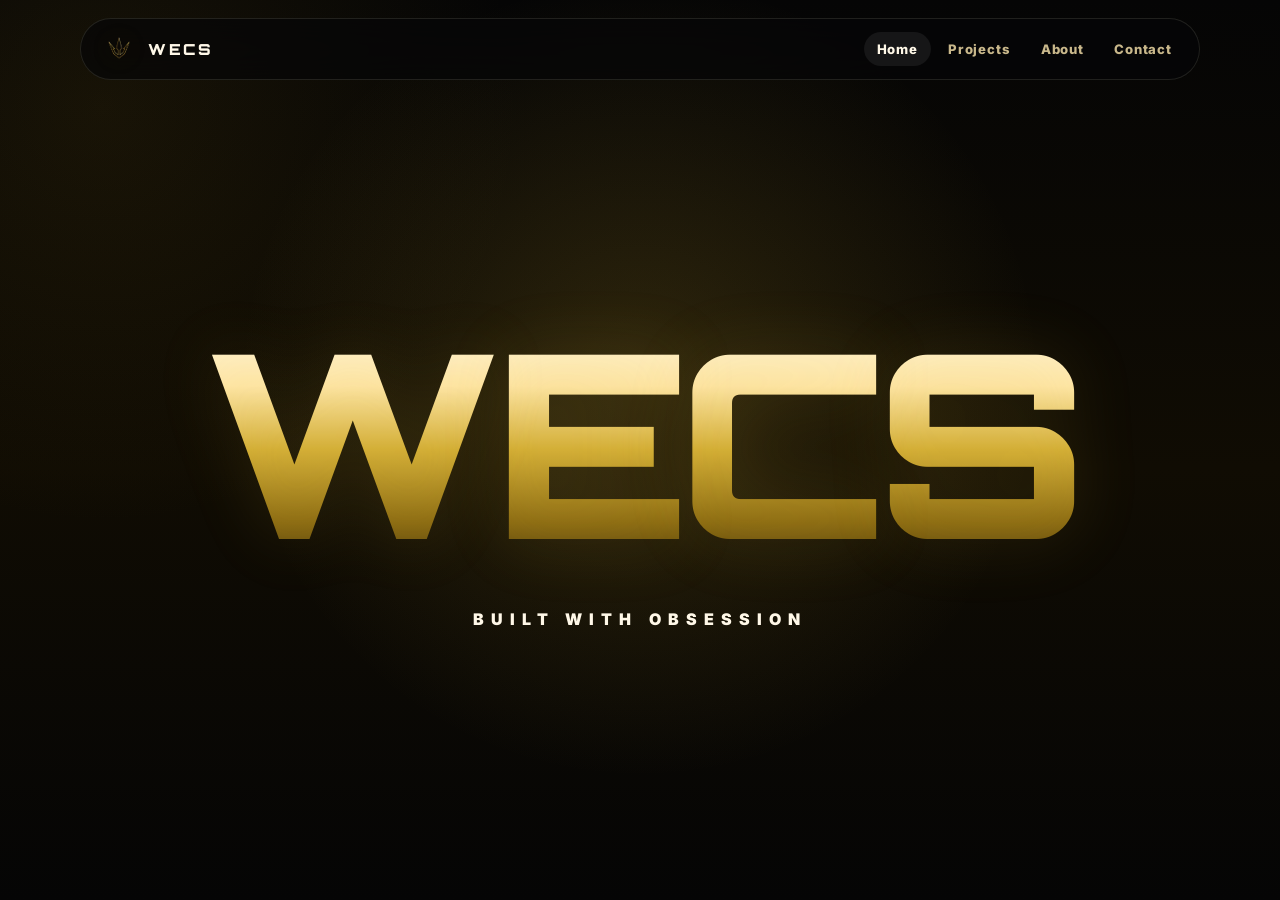
==== commit 0b9d79db: "Use Photoroom logo for favicon only on home page" ====
--- a/index.html
+++ b/index.html
@@ -6,7 +6,7 @@
   <meta name="description" content="WECS Engineering portfolio." />
   <meta name="theme-color" content="#050505" />
   <title>WECS Engineering</title>
-  <link rel="icon" href="assets/Crown%20Logo%20V4.png" type="image/png" />
+  <link rel="icon" href="assets/Crown%20Logo%20V4-Photoroom.png" type="image/png" />
   <link rel="preconnect" href="https://fonts.googleapis.com">
   <link rel="preconnect" href="https://fonts.gstatic.com" crossorigin>
   <link href="https://fonts.googleapis.com/css2?family=Orbitron:wght@700;900&family=Inter:wght@400;500;700;800;900&display=swap" rel="stylesheet">
